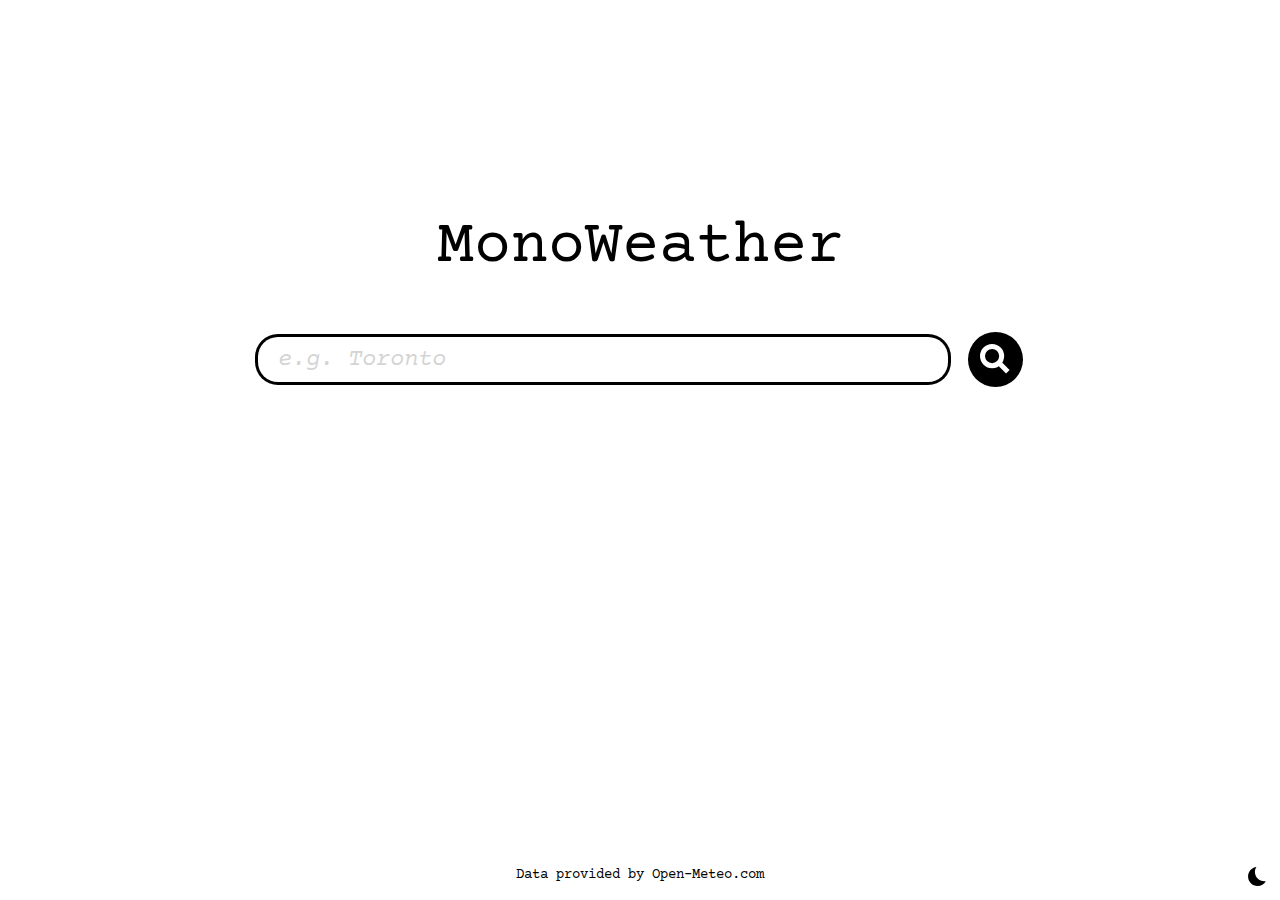
==== index.html @ f9c4b806 "First commit" ====
<!DOCTYPE html>
<html lang="en">
  <head>
    <meta charset="UTF-8" />
    <meta http-equiv="X-UA-Compatible" content="IE=edge" />
    <meta name="viewport" content="width=device-width, initial-scale=1.0" />
    <link
      rel="icon"
      href="images/Favicon5.svg"
      media="(prefers-color-scheme: dark)"
    />
    <link
      rel="icon"
      href="images/Cloudy.svg"
      media="(prefers-color-scheme: light)"
    />
    <link rel="stylesheet" href="style.css" />
    <title>MonoWeather</title>
  </head>
  <body>
    <div class="search-wrapper">
      <p class="title">MonoWeather</p>
      <div class="search-container">
        <input type="text" class="search-bar" placeholder="e.g. Toronto" />
        <button class="search-btn"></button>
        <div id="loading-bar-spinner" class="spinner">
          <div class="spinner-icon"></div>
        </div>
      </div>
      <div class="search-results">
        <ul class="search-result-list"></ul>
      </div>
    </div>
    <main>
      <div class="nav-bar">
        <button class="current-btn selected">Current</button>
        <button class="hourly-btn">Hourly</button>
        <button class="daily-btn">Daily</button>
        <button class="cancel-btn">Search</button>
      </div>
      <div class="info-container">
        <p class="txt-location"><strong>Moncton Weather</strong></p>
        <p class="txt-latitude">Latitude: 46.09</p>
        <p class="txt-longitude">Longitude: -64.80</p>
        <p class="txt-wind">Wind: 15 KM/H</p>
      </div>
      <div class="weather-container">
        <div class="weather-img"></div>
        <p class="txt-temperature">1°C</p>
        <p class="txt-condition">Snow</p>
      </div>
    </main>
    <footer>
      <div class="filler"></div>
      <p>
        <a href="https://open-meteo.com/en" target="_blank"
          >Data provided by Open-Meteo.com</a
        >
      </p>
      <button class="dark-mode-btn"></button>
      <button class="light-mode-btn"></button>
    </footer>
  </body>
  <script src="script.js"></script>
</html>
---- style.css ----
@import url('https://fonts.googleapis.com/css2?family=Courier+Prime:wght@400;700&display=swap');

:root {
    --white: #fff;
    --black: #000;
}

* {
    box-sizing: border-box;
    margin: 0;
}

body {
    font-family: 'Courier Prime', monospace;
    height: 100vh;
    transition: filter ease-in-out 900ms;
    /* background-image: url(images/paper_old_texture.jpg);
    background-size: cover;
    background-repeat: no-repeat;
    background-position: center; */
}

main {
    display: none;
    background-color: #fff;
    height: 100vh;
}

.nav-bar {
    display: flex;
    justify-content: flex-end;
    padding-right: 1%;
    padding-left: 1%;
    padding-top: 1%;
    gap: 15px;
}

button {
    background: none;
    border: none;
    border-bottom: thin solid #fff;
    font-family: 'Courier Prime', monospace;
    padding: 0;
}

.selected {
    border-bottom: thin solid #000;
}

.nav-bar button:hover {
    cursor: pointer;
    border-bottom: thin solid #000;
}

.info-container {
    display: flex;
    flex-direction: column;
    /* background-color: red; */
    font-size: 22px;
    padding-top: 1%;
    padding-left: 3%;
}

.info-container p {
    margin-bottom: 0.8%;
}

.weather-container {
    display: flex;
    flex-direction: column;
    align-items: center;
    /* background-color: aquamarine; */
}

.weather-img {
    width: 210px;
    height: 210px;
    background-image: url(images/Snow.svg);
    background-repeat: no-repeat;
    background-size: contain;
    background-position: center;
    margin-bottom: 2%;
}

.txt-temperature {
    font-size: 84px;
    letter-spacing: -8px;
}

.txt-condition {
    font-size: 50px;
}

footer {
    display: flex;
    justify-content: space-between;
    position: absolute;
    /* background-color: aqua; */
    text-align: center;
    font-size: 14px;
    width: 100vw;
    left: 0;
    bottom: 0;
    padding-bottom: 1%;
    padding-right: 1%;
    padding-left: 1%;
}

footer a {
    text-decoration: none;
    color: #000;
}

footer button:hover {
    cursor: pointer;
}

.filler {
    height: 20px;
    width: 20px;
}

.dark-mode-btn {
    height: 20px;
    width: 20px;
    background-image: url(images/Night_Mode.svg);
    background-repeat: no-repeat;
    background-size: contain;
    background-position: center;
    transform-origin: bottom right;
}

.light-mode-btn {
    display: none;
    height: 20px;
    width: 20px;
    background-image: url(images/Sun.svg);
    background-repeat: no-repeat;
    background-size: contain;
    background-position: center;
}

/* Search page */
.search-wrapper {
    position: absolute;
    display: flex;
    flex-direction: column;
    align-items: center;
    justify-content: center;
    background-color: #fff;
    gap: 50px;
    height: 100vh;
    width: 100vw;
    top: 0;
    left: 0;
    transition: top ease-in-out 500ms;
}

.title {
    font-size: 62px;
}

.search-container {
    display: flex;
    align-items: center;
    gap: 20px;
}

.search-bar {
    background-color: transparent;
    color: #000;
    border: none;
    border-radius: 20px;
    height: 45px;
    width: 690px;
    outline: none;
    font-size: 24px;
    padding-left: 20px;
    font-family: 'Courier Prime', monospace;
    box-shadow: 0px 0px 0px 3px #000;
}

.search-bar::placeholder {
    font-style: italic;
    color: #d4d4d4;
}

.search-btn {
    height: 55px;
    width: 55px;
    border-radius: 50%;
    border: none;
    background-color: #000;
    background-image: url(images/search.svg);
    background-repeat: no-repeat;
    background-position: center;
    background-size: 55%;
    /* filter: invert(); */
}

.search-btn:hover {
    cursor: pointer;
}

.search-btn:active {
    scale: 0.95;
}

.search-results {
    /* background-color: aqua; */
    overflow: scroll;
    height: 250px;
    width: 660px;
    margin-right: 60px;
}

ul {
    list-style: none;
    padding: 0;
}

li {
    width: fit-content;
    margin-bottom: 1%;
    border-bottom: thin solid #fff;
}

li:hover {
    cursor: pointer;
    border-bottom: thin solid #000;
}

#loading-bar-spinner.spinner {
    display: none;
    left: 50%;
    margin-left: -20px;
    top: 50%;
    margin-top: -20px;
    position: absolute;
    z-index: 19 !important;
    animation: loading-bar-spinner 400ms linear infinite;
}

#loading-bar-spinner.spinner .spinner-icon {
    width: 40px;
    height: 40px;
    border:  solid 4px transparent;
    border-top-color:  #000 !important;
    border-left-color: #000 !important;
    border-radius: 50%;
}

@keyframes loading-bar-spinner {
  0%   { transform: rotate(0deg);   transform: rotate(0deg); }
  100% { transform: rotate(360deg); transform: rotate(360deg); }
}
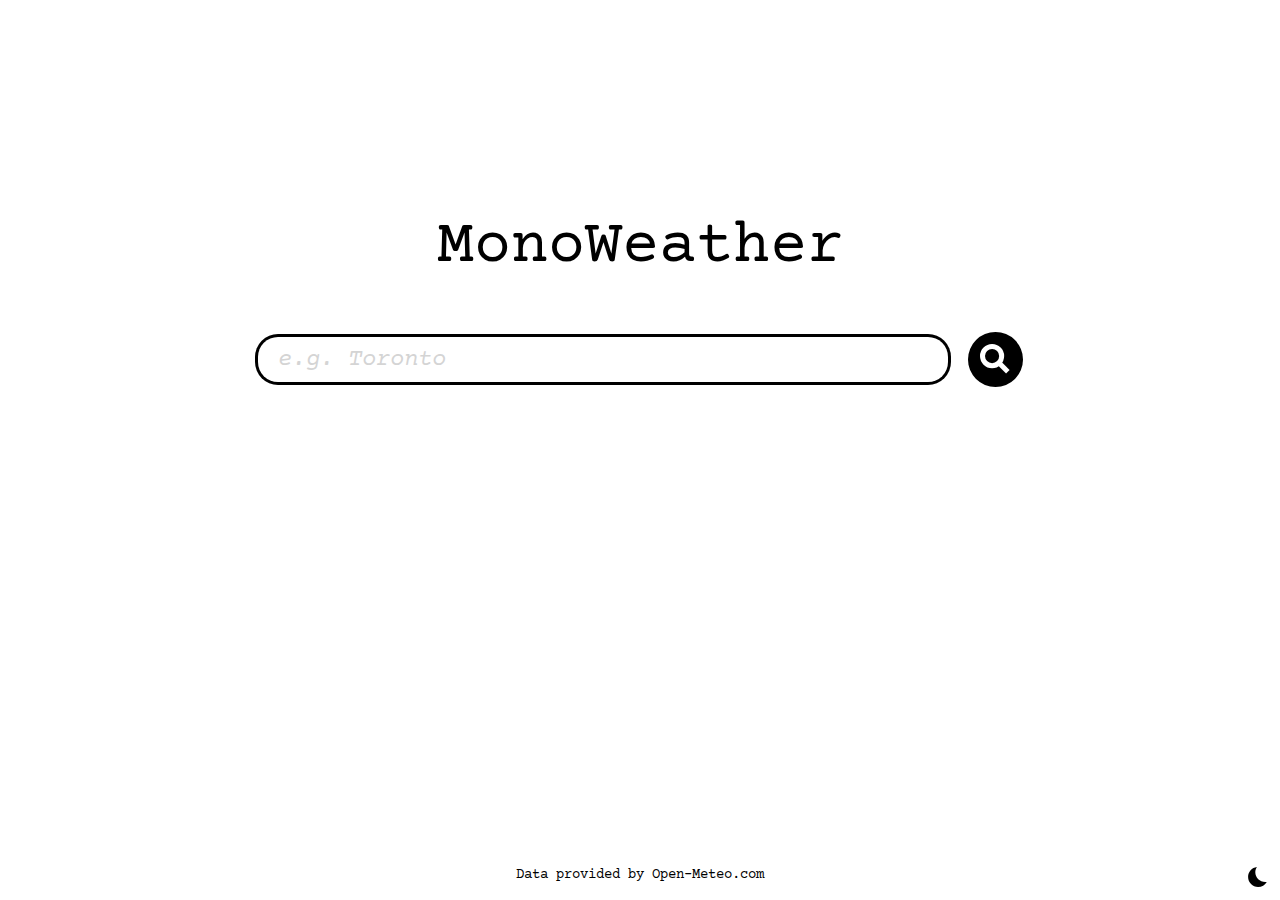
==== commit 8094933a: "Working on hourly page feature" ====
--- a/index.html
+++ b/index.html
@@ -38,16 +38,25 @@
         <button class="daily-btn">Daily</button>
         <button class="cancel-btn">Search</button>
       </div>
-      <div class="info-container">
-        <p class="txt-location"><strong>Moncton Weather</strong></p>
-        <p class="txt-latitude">Latitude: 46.09</p>
-        <p class="txt-longitude">Longitude: -64.80</p>
-        <p class="txt-wind">Wind: 15 KM/H</p>
+      <div class="current-view">
+        <div class="info-container">
+          <p class="txt-location"><strong>Moncton Weather</strong></p>
+          <p class="txt-latitude">Latitude: 46.09</p>
+          <p class="txt-longitude">Longitude: -64.80</p>
+          <p class="txt-wind">Wind: 15 KM/H</p>
+        </div>
+        <div class="weather-container">
+          <div class="weather-img"></div>
+          <p class="txt-temperature">1°C</p>
+          <p class="txt-condition">Snow</p>
+        </div>
       </div>
-      <div class="weather-container">
-        <div class="weather-img"></div>
-        <p class="txt-temperature">1°C</p>
-        <p class="txt-condition">Snow</p>
+      <div class="hourly-view">
+        <div class="hourly-table">
+          <div class="title-item">
+            <p>Moncton 12 Hour Forcast:</p>
+          </div>
+        </div>
       </div>
     </main>
     <footer>
--- a/style.css
+++ b/style.css
@@ -38,18 +38,21 @@
 button {
     background: none;
     border: none;
-    border-bottom: thin solid #fff;
+    background-color: #fff;
     font-family: 'Courier Prime', monospace;
-    padding: 0;
+    padding: 3px;
+    transition: background-color ease-in-out 200ms, color 250ms;
 }
 
 .selected {
-    border-bottom: thin solid #000;
+    background-color: #000;
+    color: #fff;
 }
 
 .nav-bar button:hover {
     cursor: pointer;
-    border-bottom: thin solid #000;
+    background-color: #000;
+    color: #fff;
 }
 
 .info-container {
@@ -253,4 +256,32 @@
 @keyframes loading-bar-spinner {
   0%   { transform: rotate(0deg);   transform: rotate(0deg); }
   100% { transform: rotate(360deg); transform: rotate(360deg); }
+}
+
+/* Hourly weather page */
+.hourly-view {
+    display: none;
+    justify-content: center;
+    padding-top: 3%;
+}
+
+.hourly-table {
+    display: flex;
+    flex-direction: column;
+    border: solid 2px #000;
+    border-radius: 10px;
+    height: 80vh;
+    width: 35vw;
+    overflow: scroll;
+}
+
+.table-item {
+    display: flex;
+    border-top: solid 2px #000;
+    padding: 4%;
+}
+
+.title-item {
+    font-size: 24px;
+    padding: 4%;
 }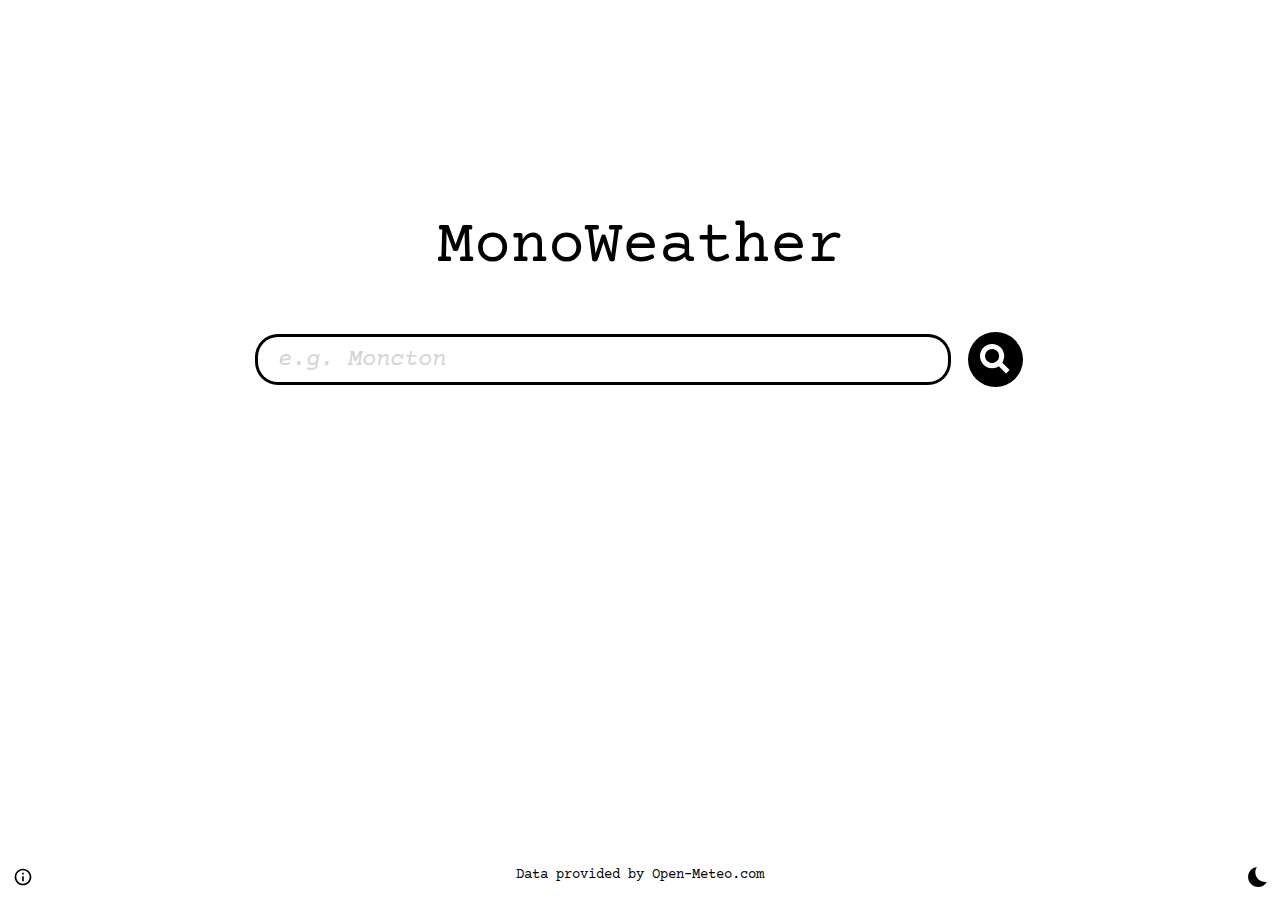
==== commit b4b11d24: "Added info popup text" ====
--- a/index.html
+++ b/index.html
@@ -21,7 +21,7 @@
     <div class="search-wrapper">
       <p class="title">MonoWeather</p>
       <div class="search-container">
-        <input type="text" class="search-bar" placeholder="e.g. Toronto" />
+        <input type="text" class="search-bar" placeholder="e.g. Moncton" />
         <button class="search-btn"></button>
         <div id="loading-bar-spinner" class="spinner">
           <div class="spinner-icon"></div>
@@ -52,15 +52,22 @@
         </div>
       </div>
       <div class="hourly-view">
-        <div class="hourly-table">
-          <div class="title-item">
-            <p>Moncton 12 Hour Forcast:</p>
-          </div>
+        <div class="title-item">
+          <p class="hourly-title"></p>
         </div>
+        <div class="hourly-table"></div>
+      </div>
+      <div class="daily-view">
+        <p class="daily-title"></p>
+        <div class="daily-grid-view"></div>
       </div>
     </main>
     <footer>
-      <div class="filler"></div>
+      <p class="info-popup">
+        A simple weather app inspired by typewritters and <br />
+        early computers using monospaced fonts.
+      </p>
+      <div class="filler info-btn"></div>
       <p>
         <a href="https://open-meteo.com/en" target="_blank"
           >Data provided by Open-Meteo.com</a
--- a/style.css
+++ b/style.css
@@ -29,9 +29,8 @@
 .nav-bar {
     display: flex;
     justify-content: flex-end;
-    padding-right: 1%;
-    padding-left: 1%;
-    padding-top: 1%;
+    padding: 1%;
+    /* border-bottom: thin solid #000; */
     gap: 15px;
 }
 
@@ -41,6 +40,7 @@
     background-color: #fff;
     font-family: 'Courier Prime', monospace;
     padding: 3px;
+    padding-top: 4px;
     transition: background-color ease-in-out 200ms, color 250ms;
 }
 
@@ -78,6 +78,16 @@
 .weather-img {
     width: 210px;
     height: 210px;
+    background-image: url(images/Snow.svg);
+    background-repeat: no-repeat;
+    background-size: contain;
+    background-position: center;
+    margin-bottom: 2%;
+}
+
+.weather-img-hourly {
+    width: 30px;
+    height: 30px;
     background-image: url(images/Snow.svg);
     background-repeat: no-repeat;
     background-size: contain;
@@ -121,6 +131,18 @@
 .filler {
     height: 20px;
     width: 20px;
+    background-image: url(images/info_black_48dp.svg);
+    background-repeat: no-repeat;
+    background-size: contain;
+    background-position: center;
+}
+
+.info-popup {
+    display: none;
+    position: absolute;
+    left: 50px;
+    bottom: 50px;
+    text-align: left;
 }
 
 .dark-mode-btn {
@@ -217,6 +239,16 @@
     margin-right: 60px;
 }
 
+.search-results::-webkit-scrollbar {
+    background: none;
+    width: 6px;
+}
+
+.search-results::-webkit-scrollbar-thumb {
+    background-color: #000;
+    border-radius: 5px;
+}
+
 ul {
     list-style: none;
     padding: 0;
@@ -262,7 +294,9 @@
 .hourly-view {
     display: none;
     justify-content: center;
+    align-items: center;
     padding-top: 3%;
+    font-size: 24px;
 }
 
 .hourly-table {
@@ -270,18 +304,105 @@
     flex-direction: column;
     border: solid 2px #000;
     border-radius: 10px;
-    height: 80vh;
+    max-height: 70vh;
     width: 35vw;
-    overflow: scroll;
+    padding-left: 6px;
+    overflow-y: scroll;
+}
+
+.hourly-table::-webkit-scrollbar {
+    width: 6px;
+}
+
+.hourly-table::-webkit-scrollbar-thumb {
+    background-color: #000000;
+    border-radius: 5px;
 }
 
 .table-item {
     display: flex;
+    justify-content: space-between;
     border-top: solid 2px #000;
     padding: 4%;
+    font-weight: normal;
+    align-items: center;
+    background-color: #fff;
+    filter: invert(0);
+    transition: filter ease-in-out 100ms;
+}
+
+.table-item:hover {
+    filter: invert(1);
 }
 
 .title-item {
-    font-size: 24px;
+    font-size: 26px;
+    width: 35vw;
+    padding-bottom: 0.5em;
+    padding-left: 0.25em;
+}
+
+.hourly-weather-info {
+    display: flex;
+    align-items: center;
+    gap: 1em;
+}
+
+/* Daily Weather View */
+.daily-view {
+    display: none;
+    flex-direction: column;
     padding: 4%;
-}+}
+
+.daily-title {
+    font-size: 28px;
+    margin-bottom: 2%;
+}
+
+.daily-grid-view {
+    display: grid;
+    gap: 1.5em;
+    grid-template-columns: repeat(auto-fill, 200px);
+}
+
+.daily-card {
+    display: flex;
+    flex-direction: column;
+    align-items: center;
+    width: 200px;
+    height: 325px;
+    background-color: #fff;
+    border: solid 2px #000;
+    border-radius: 10px;
+    padding: 10%;
+    gap: 0.5em;
+    scale: 1;
+    transition: scale ease-in-out 50ms;
+}
+
+.daily-card:hover {
+    scale: 1.025;
+    box-shadow: rgba(100, 100, 111, 0.2) 0px 7px 29px 0px;
+}
+
+.lbl-day {
+    font-size: 30px;
+}
+
+.weather-icon {
+    height: 90px;
+    width: 90px;
+    background-image: url(images/Partly_Cloudy.svg);
+    background-position: center;
+    background-repeat: no-repeat;
+    background-size: contain;
+}
+
+.hi-temp, .low-temp {
+    font-size: 30px;
+}
+
+.low-temp {
+    color: #828282;
+}
